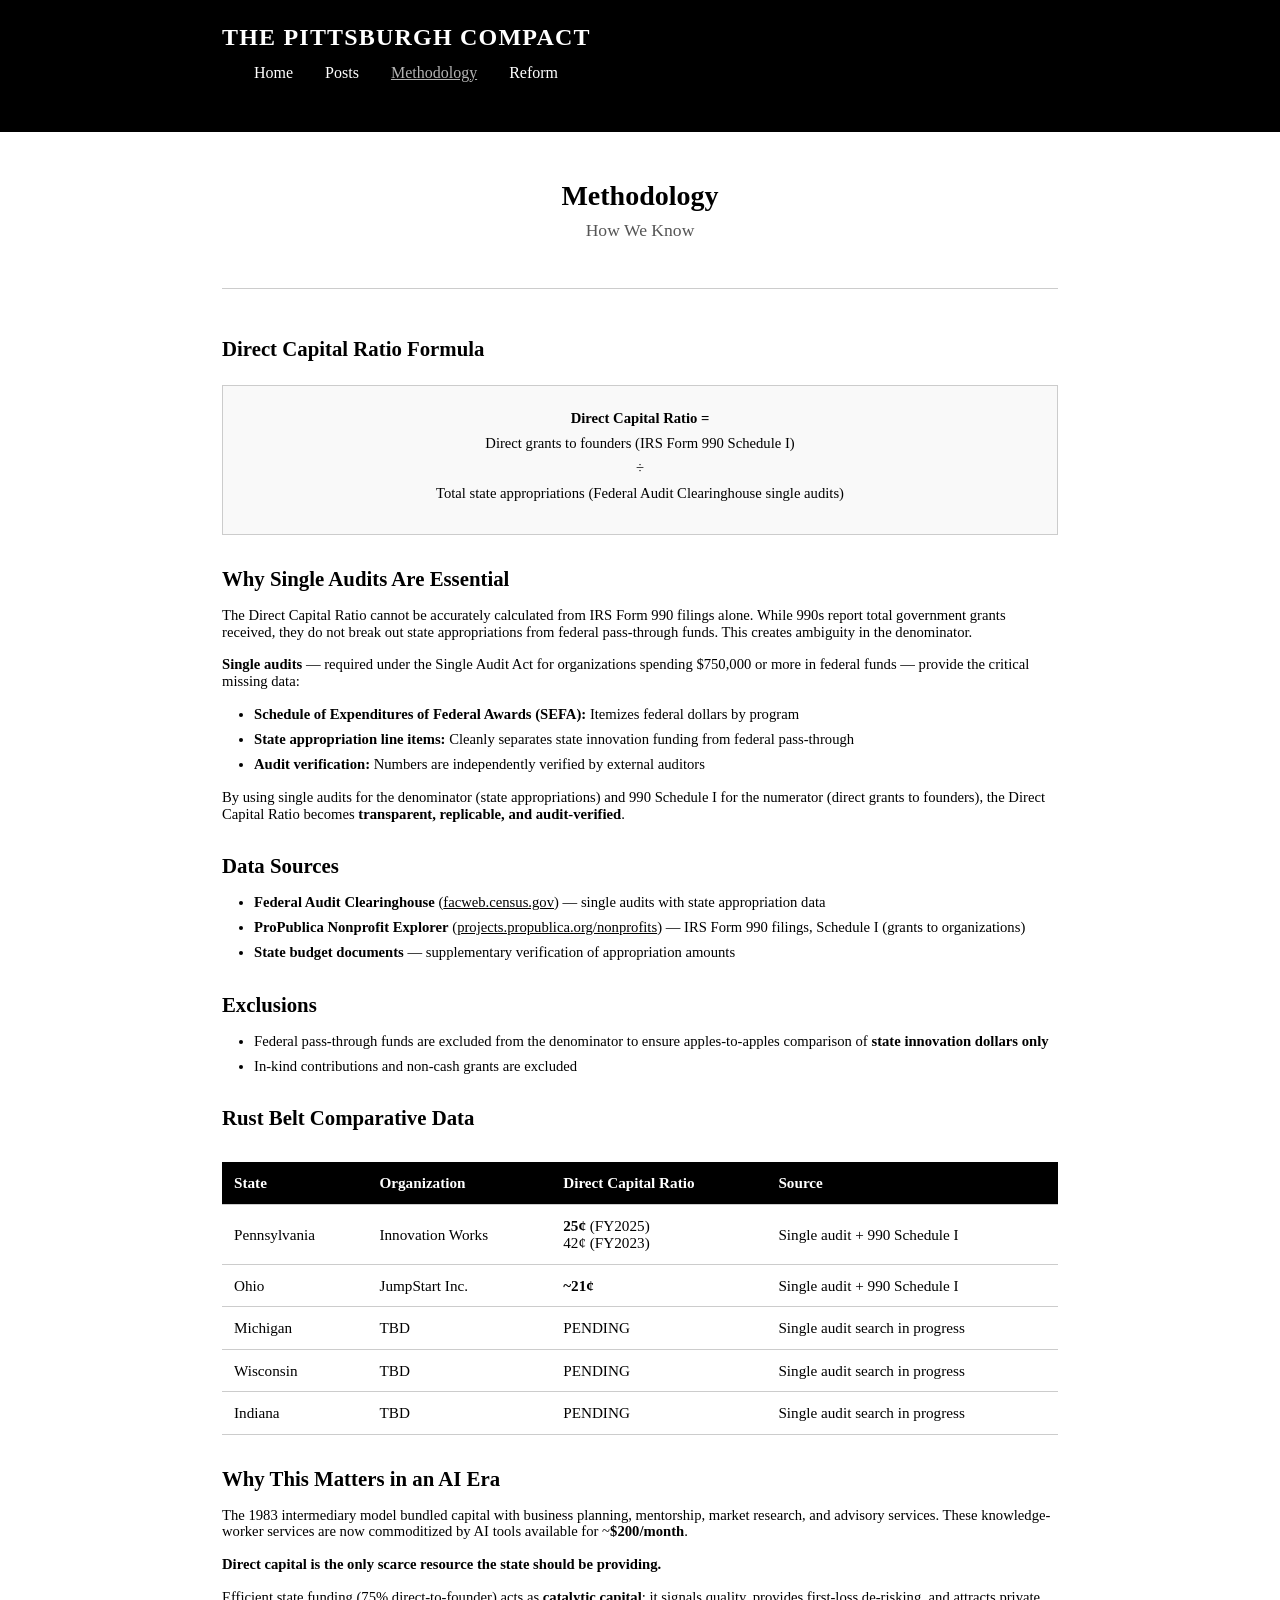
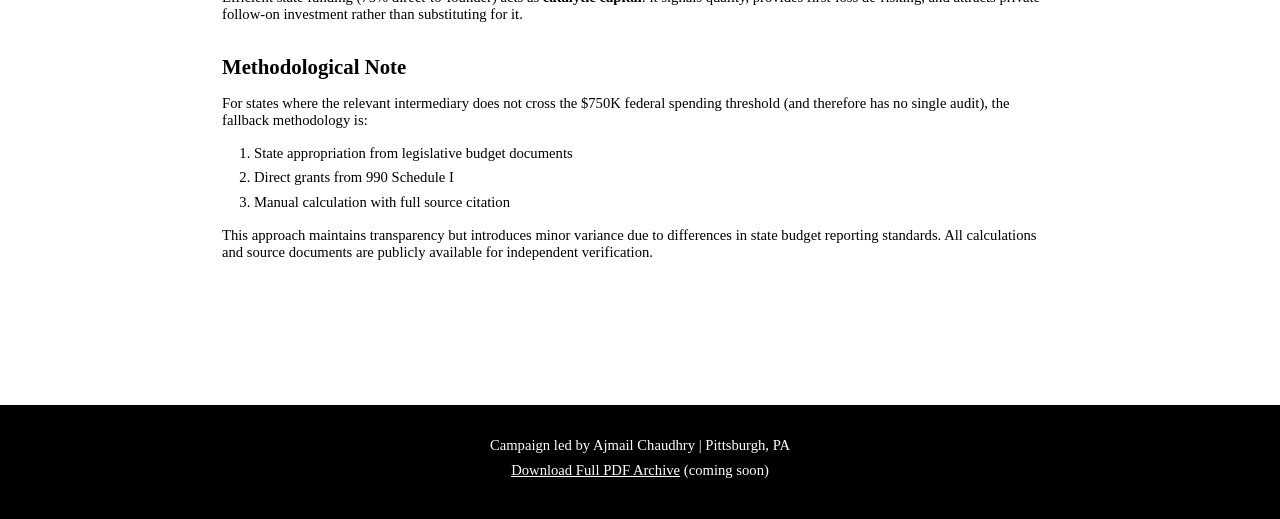
==== methodology.html @ 4e863514 "Add files via upload" ====
<!DOCTYPE html>
<html lang="en">
<head>
    <meta charset="UTF-8">
    <meta name="viewport" content="width=device-width, initial-scale=1.0">
    <title>Methodology | The Pittsburgh Compact</title>
    <link rel="stylesheet" href="style.css">
</head>
<body>
    <nav>
        <div class="nav-container">
            <h1 class="site-title">THE PITTSBURGH COMPACT</h1>
            <ul class="nav-links">
                <li><a href="index.html">Home</a></li>
                <li><a href="posts.html">Posts</a></li>
                <li><a href="methodology.html" class="active">Methodology</a></li>
                <li><a href="reform.html">Reform</a></li>
            </ul>
        </div>
    </nav>

    <main>
        <section class="page-header">
            <h2>Methodology</h2>
            <p>How We Know</p>
        </section>

        <section class="content">
            <h3>Direct Capital Ratio Formula</h3>
            <div class="formula">
                <p><strong>Direct Capital Ratio =</strong></p>
                <p>Direct grants to founders (IRS Form 990 Schedule I)</p>
                <p>÷</p>
                <p>Total state appropriations (Federal Audit Clearinghouse single audits)</p>
            </div>

            <h3>Why Single Audits Are Essential</h3>
            <p>The Direct Capital Ratio cannot be accurately calculated from IRS Form 990 filings alone. While 990s report total government grants received, they do not break out state appropriations from federal pass-through funds. This creates ambiguity in the denominator.</p>

            <p><strong>Single audits</strong> — required under the Single Audit Act for organizations spending $750,000 or more in federal funds — provide the critical missing data:</p>

            <ul>
                <li><strong>Schedule of Expenditures of Federal Awards (SEFA):</strong> Itemizes federal dollars by program</li>
                <li><strong>State appropriation line items:</strong> Cleanly separates state innovation funding from federal pass-through</li>
                <li><strong>Audit verification:</strong> Numbers are independently verified by external auditors</li>
            </ul>

            <p>By using single audits for the denominator (state appropriations) and 990 Schedule I for the numerator (direct grants to founders), the Direct Capital Ratio becomes <strong>transparent, replicable, and audit-verified</strong>.</p>

            <h3>Data Sources</h3>
            <ul>
                <li><strong>Federal Audit Clearinghouse</strong> (<a href="https://facweb.census.gov/" target="_blank">facweb.census.gov</a>) — single audits with state appropriation data</li>
                <li><strong>ProPublica Nonprofit Explorer</strong> (<a href="https://projects.propublica.org/nonprofits/" target="_blank">projects.propublica.org/nonprofits</a>) — IRS Form 990 filings, Schedule I (grants to organizations)</li>
                <li><strong>State budget documents</strong> — supplementary verification of appropriation amounts</li>
            </ul>

            <h3>Exclusions</h3>
            <ul>
                <li>Federal pass-through funds are excluded from the denominator to ensure apples-to-apples comparison of <strong>state innovation dollars only</strong></li>
                <li>In-kind contributions and non-cash grants are excluded</li>
            </ul>

            <h3>Rust Belt Comparative Data</h3>
            <div class="data-table">
                <table>
                    <thead>
                        <tr>
                            <th>State</th>
                            <th>Organization</th>
                            <th>Direct Capital Ratio</th>
                            <th>Source</th>
                        </tr>
                    </thead>
                    <tbody>
                        <tr>
                            <td>Pennsylvania</td>
                            <td>Innovation Works</td>
                            <td><strong>25¢</strong> (FY2025)<br>42¢ (FY2023)</td>
                            <td>Single audit + 990 Schedule I</td>
                        </tr>
                        <tr>
                            <td>Ohio</td>
                            <td>JumpStart Inc.</td>
                            <td><strong>~21¢</strong></td>
                            <td>Single audit + 990 Schedule I</td>
                        </tr>
                        <tr>
                            <td>Michigan</td>
                            <td>TBD</td>
                            <td>PENDING</td>
                            <td>Single audit search in progress</td>
                        </tr>
                        <tr>
                            <td>Wisconsin</td>
                            <td>TBD</td>
                            <td>PENDING</td>
                            <td>Single audit search in progress</td>
                        </tr>
                        <tr>
                            <td>Indiana</td>
                            <td>TBD</td>
                            <td>PENDING</td>
                            <td>Single audit search in progress</td>
                        </tr>
                    </tbody>
                </table>
            </div>

            <h3>Why This Matters in an AI Era</h3>
            <p>The 1983 intermediary model bundled capital with business planning, mentorship, market research, and advisory services. These knowledge-worker services are now commoditized by AI tools available for ~<strong>$200/month</strong>.</p>

            <p><strong>Direct capital is the only scarce resource the state should be providing.</strong></p>

            <p>Efficient state funding (75% direct-to-founder) acts as <strong>catalytic capital</strong>: it signals quality, provides first-loss de-risking, and attracts private follow-on investment rather than substituting for it.</p>

            <h3>Methodological Note</h3>
            <p>For states where the relevant intermediary does not cross the $750K federal spending threshold (and therefore has no single audit), the fallback methodology is:</p>
            <ol>
                <li>State appropriation from legislative budget documents</li>
                <li>Direct grants from 990 Schedule I</li>
                <li>Manual calculation with full source citation</li>
            </ol>

            <p>This approach maintains transparency but introduces minor variance due to differences in state budget reporting standards. All calculations and source documents are publicly available for independent verification.</p>
        </section>
    </main>

    <footer>
        <p>Campaign led by Ajmail Chaudhry | Pittsburgh, PA</p>
        <p><a href="#">Download Full PDF Archive</a> (coming soon)</p>
    </footer>
</body>
</html>
---- style.css ----
/* ===== RESET & BASE STYLES ===== */
* {
    margin: 0;
    padding: 0;
    box-sizing: border-box;
}

body {
    font-family: Garamond, 'Times New Roman', serif;
    font-size: 11pt;
    line-height: 1.15;
    color: #000;
    background: #fff;
    max-width: 100%;
    overflow-x: hidden;
}

/* ===== NAVIGATION ===== */
nav {
    background: #000;
    color: #fff;
    padding: 1.5rem 0;
    border-bottom: 2px solid #000;
}

.nav-container {
    max-width: 900px;
    margin: 0 auto;
    padding: 0 2rem;
}

.site-title {
    font-size: 1.5rem;
    font-weight: bold;
    letter-spacing: 0.05em;
    margin-bottom: 0.75rem;
}

.nav-links {
    list-style: none;
    display: flex;
    gap: 2rem;
}

.nav-links a {
    color: #fff;
    text-decoration: none;
    font-size: 1rem;
    transition: opacity 0.2s;
}

.nav-links a:hover,
.nav-links a.active {
    opacity: 0.7;
    text-decoration: underline;
}

/* ===== MAIN CONTENT ===== */
main {
    max-width: 900px;
    margin: 0 auto;
    padding: 3rem 2rem;
}

/* ===== HERO SECTION ===== */
.hero {
    text-align: center;
    margin-bottom: 3rem;
    padding-bottom: 2rem;
    border-bottom: 1px solid #ccc;
}

.hero h2 {
    font-size: 1.75rem;
    font-weight: bold;
    margin-bottom: 0.5rem;
}

.subtitle {
    font-size: 1.1rem;
    color: #555;
}

/* ===== PAGE HEADERS ===== */
.page-header {
    text-align: center;
    margin-bottom: 3rem;
    padding-bottom: 2rem;
    border-bottom: 1px solid #ccc;
}

.page-header h2 {
    font-size: 1.75rem;
    font-weight: bold;
    margin-bottom: 0.5rem;
}

.page-header p {
    font-size: 1.1rem;
    color: #555;
}

/* ===== CONTENT SECTIONS ===== */
.executive-summary,
.content {
    margin-bottom: 2rem;
}

h3 {
    font-size: 1.3rem;
    font-weight: bold;
    margin-top: 2rem;
    margin-bottom: 1rem;
}

p {
    margin-bottom: 1rem;
}

strong {
    font-weight: bold;
}

ul, ol {
    margin-left: 2rem;
    margin-bottom: 1rem;
}

li {
    margin-bottom: 0.5rem;
}

a {
    color: #000;
    text-decoration: underline;
}

a:hover {
    opacity: 0.7;
}

.archive-note {
    font-style: italic;
    margin-top: 2rem;
    padding: 1rem;
    background: #f5f5f5;
    border-left: 3px solid #000;
}

/* ===== FORMULA BOX ===== */
.formula {
    background: #f9f9f9;
    border: 1px solid #ccc;
    padding: 1.5rem;
    margin: 1.5rem 0;
    text-align: center;
}

.formula p {
    margin-bottom: 0.5rem;
}

/* ===== DATA TABLE ===== */
.data-table {
    margin: 2rem 0;
    overflow-x: auto;
}

table {
    width: 100%;
    border-collapse: collapse;
    font-size: 0.95rem;
}

thead {
    background: #000;
    color: #fff;
}

th, td {
    padding: 0.75rem;
    text-align: left;
    border-bottom: 1px solid #ccc;
}

th {
    font-weight: bold;
}

tbody tr:hover {
    background: #f9f9f9;
}

/* ===== COMPACT BOX ===== */
.compact-box {
    background: #000;
    color: #fff;
    padding: 2rem;
    margin: 2rem 0;
    text-align: center;
}

.compact-statement {
    font-size: 1.3rem;
    line-height: 1.4;
    margin: 0;
}

/* ===== AMENDMENT BOX ===== */
.amendment-box {
    background: #f5f5f5;
    border: 2px solid #ccc;
    padding: 1.5rem;
    margin: 1.5rem 0;
    font-style: italic;
}

/* ===== POSTS SECTION ===== */
.posts {
    margin-top: 3rem;
}

.post {
    margin-bottom: 3rem;
}

.post-header {
    margin-bottom: 1rem;
}

.post-date {
    font-size: 1.2rem;
    font-weight: bold;
    margin-bottom: 0.25rem;
}

.post-context {
    font-style: italic;
    color: #666;
    font-size: 0.95rem;
}

.linkedin-embed {
    margin: 1.5rem 0;
    display: flex;
    justify-content: center;
}

.linkedin-embed iframe {
    max-width: 100%;
}

.embed-placeholder {
    background: #f5f5f5;
    border: 2px dashed #ccc;
    padding: 2rem;
    text-align: center;
    max-width: 504px;
    margin: 0 auto;
}

.embed-placeholder p {
    margin-bottom: 0.75rem;
}

.embed-placeholder ol {
    text-align: left;
    margin-left: 2rem;
}

.post-divider {
    border: none;
    border-top: 1px solid #ccc;
    margin: 3rem 0;
}

/* ===== CALL TO ACTION ===== */
.cta {
    text-align: center;
    margin: 3rem 0;
    padding: 2rem 0;
    border-top: 1px solid #ccc;
}

.btn {
    display: inline-block;
    background: #000;
    color: #fff;
    padding: 0.75rem 2rem;
    margin: 0.5rem;
    text-decoration: none;
    font-weight: bold;
    transition: opacity 0.2s;
}

.btn:hover {
    opacity: 0.8;
}

.btn-secondary {
    background: #fff;
    color: #000;
    border: 2px solid #000;
}

/* ===== FOOTER ===== */
footer {
    background: #000;
    color: #fff;
    text-align: center;
    padding: 2rem;
    margin-top: 4rem;
}

footer p {
    margin-bottom: 0.5rem;
}

footer a {
    color: #fff;
    text-decoration: underline;
}

footer a:hover {
    opacity: 0.7;
}

/* ===== RESPONSIVE DESIGN ===== */
@media (max-width: 768px) {
    .nav-container {
        padding: 0 1rem;
    }
    
    .nav-links {
        flex-wrap: wrap;
        gap: 1rem;
    }
    
    main {
        padding: 2rem 1rem;
    }
    
    .hero h2,
    .page-header h2 {
        font-size: 1.5rem;
    }
    
    table {
        font-size: 0.85rem;
    }
    
    th, td {
        padding: 0.5rem;
    }
    
    .compact-statement {
        font-size: 1.1rem;
    }
}

/* ===== PRINT STYLES ===== */
@media print {
    nav {
        display: none;
    }
    
    .cta {
        display: none;
    }
    
    footer {
        background: #fff;
        color: #000;
        border-top: 2px solid #000;
    }
    
    a {
        text-decoration: none;
        color: #000;
    }
    
    .linkedin-embed {
        page-break-inside: avoid;
    }
}
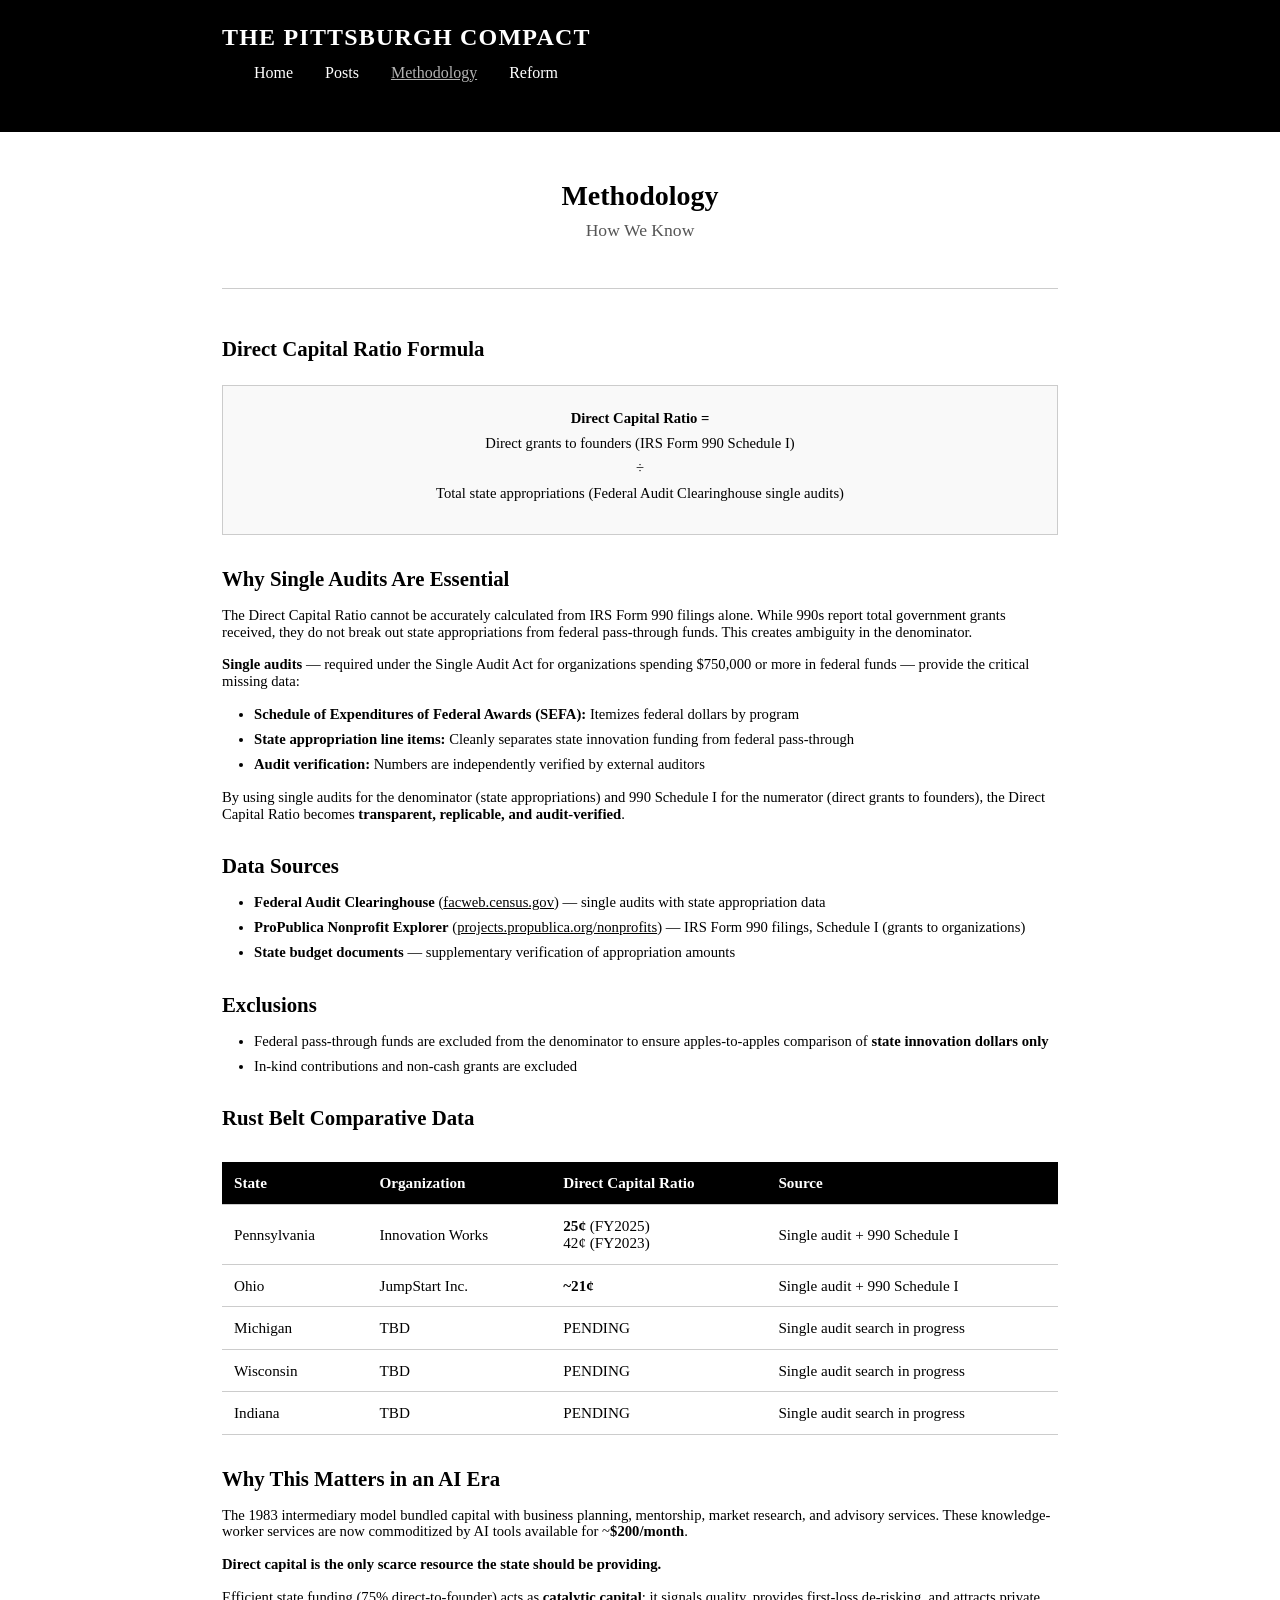
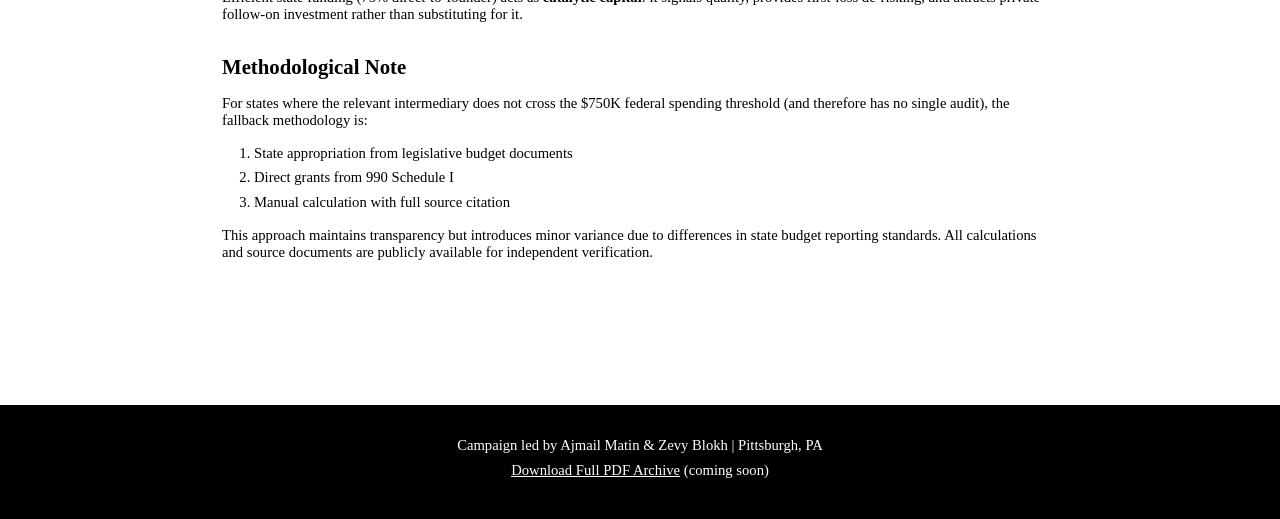
==== commit e54b9f65: "Update methodology.html" ====
--- a/methodology.html
+++ b/methodology.html
@@ -126,8 +126,8 @@
     </main>
 
     <footer>
-        <p>Campaign led by Ajmail Chaudhry | Pittsburgh, PA</p>
+        <p>Campaign led by Ajmail Matin & Zevy Blokh | Pittsburgh, PA</p>
         <p><a href="#">Download Full PDF Archive</a> (coming soon)</p>
     </footer>
 </body>
-</html>+</html>
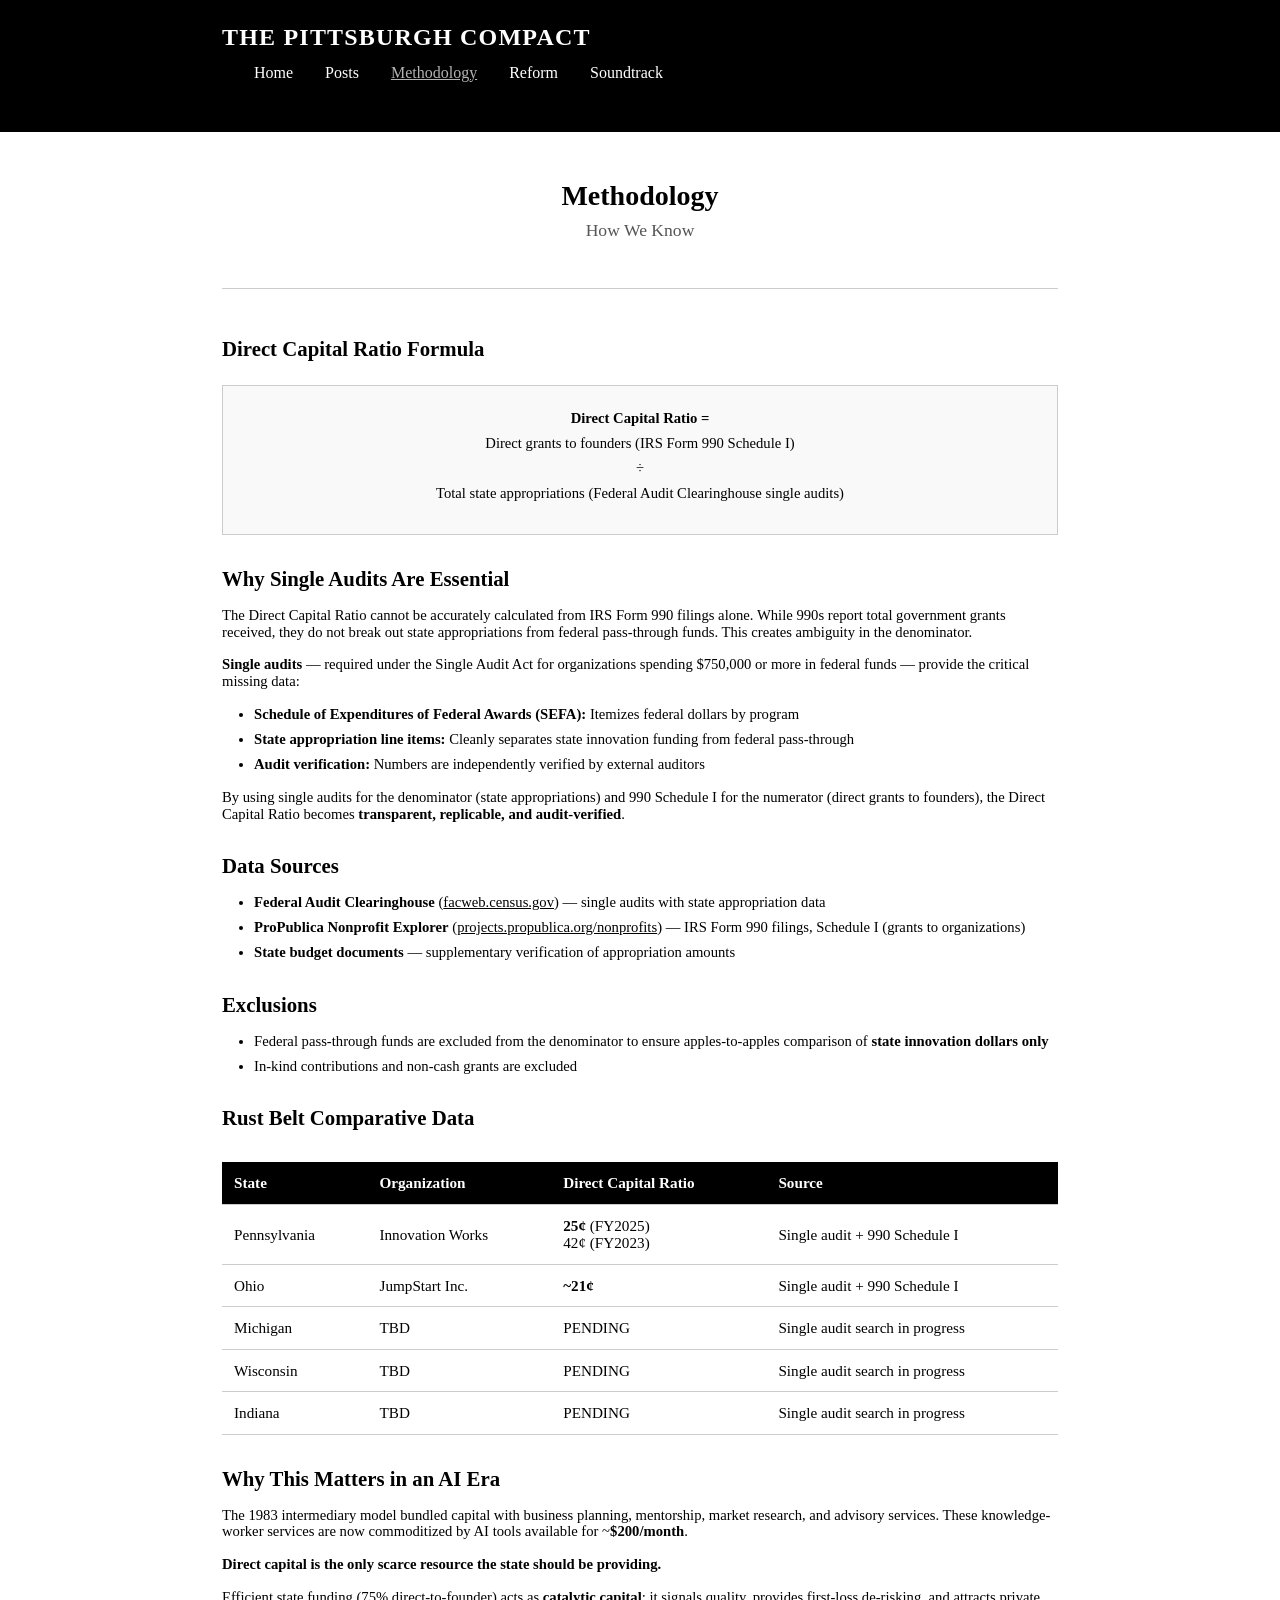
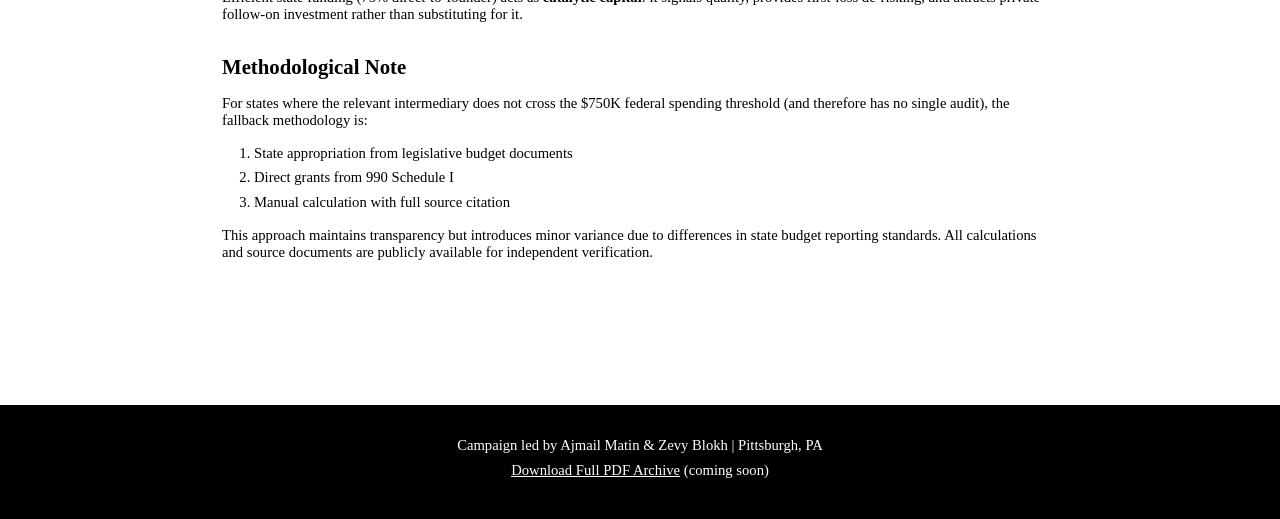
==== commit 38031056: "Update methodology.html" ====
--- a/methodology.html
+++ b/methodology.html
@@ -15,6 +15,7 @@
                 <li><a href="posts.html">Posts</a></li>
                 <li><a href="methodology.html" class="active">Methodology</a></li>
                 <li><a href="reform.html">Reform</a></li>
+                <li><a href="soundtrack.html">Soundtrack</a></li>
             </ul>
         </div>
     </nav>
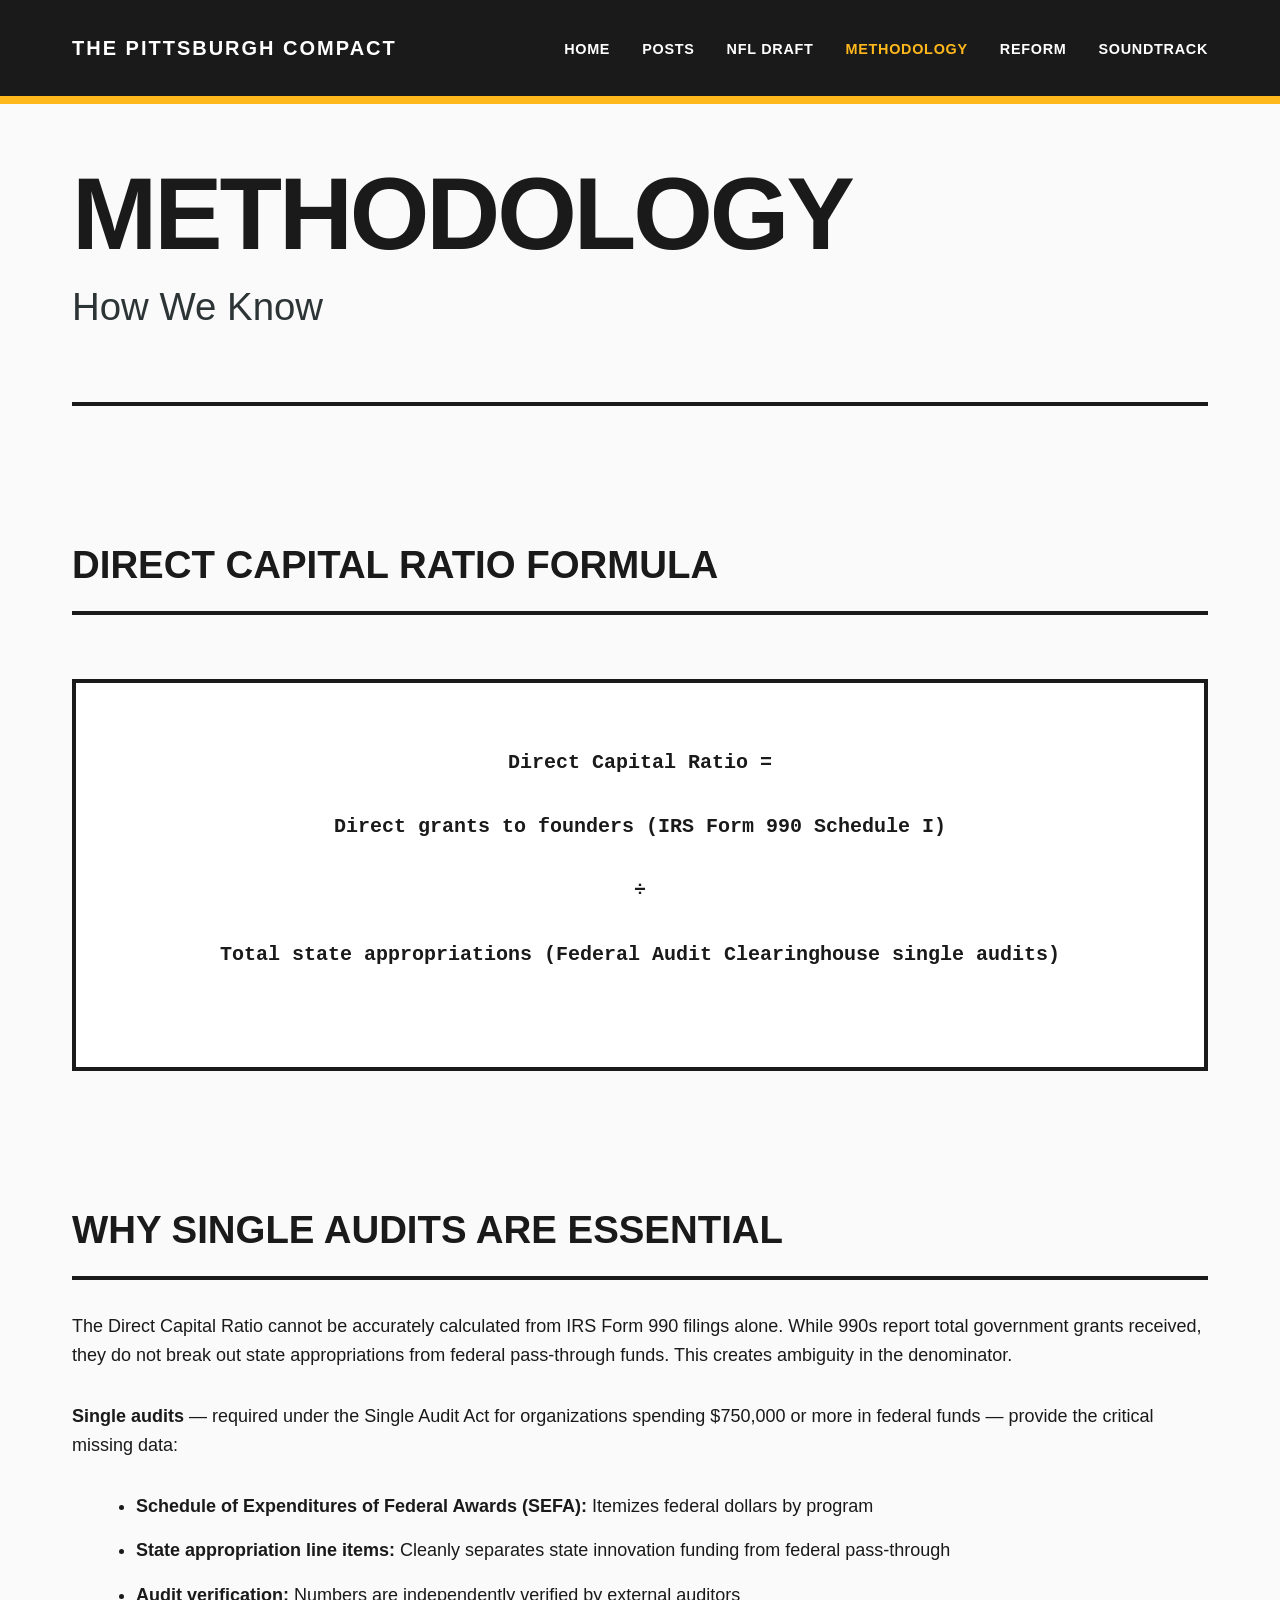
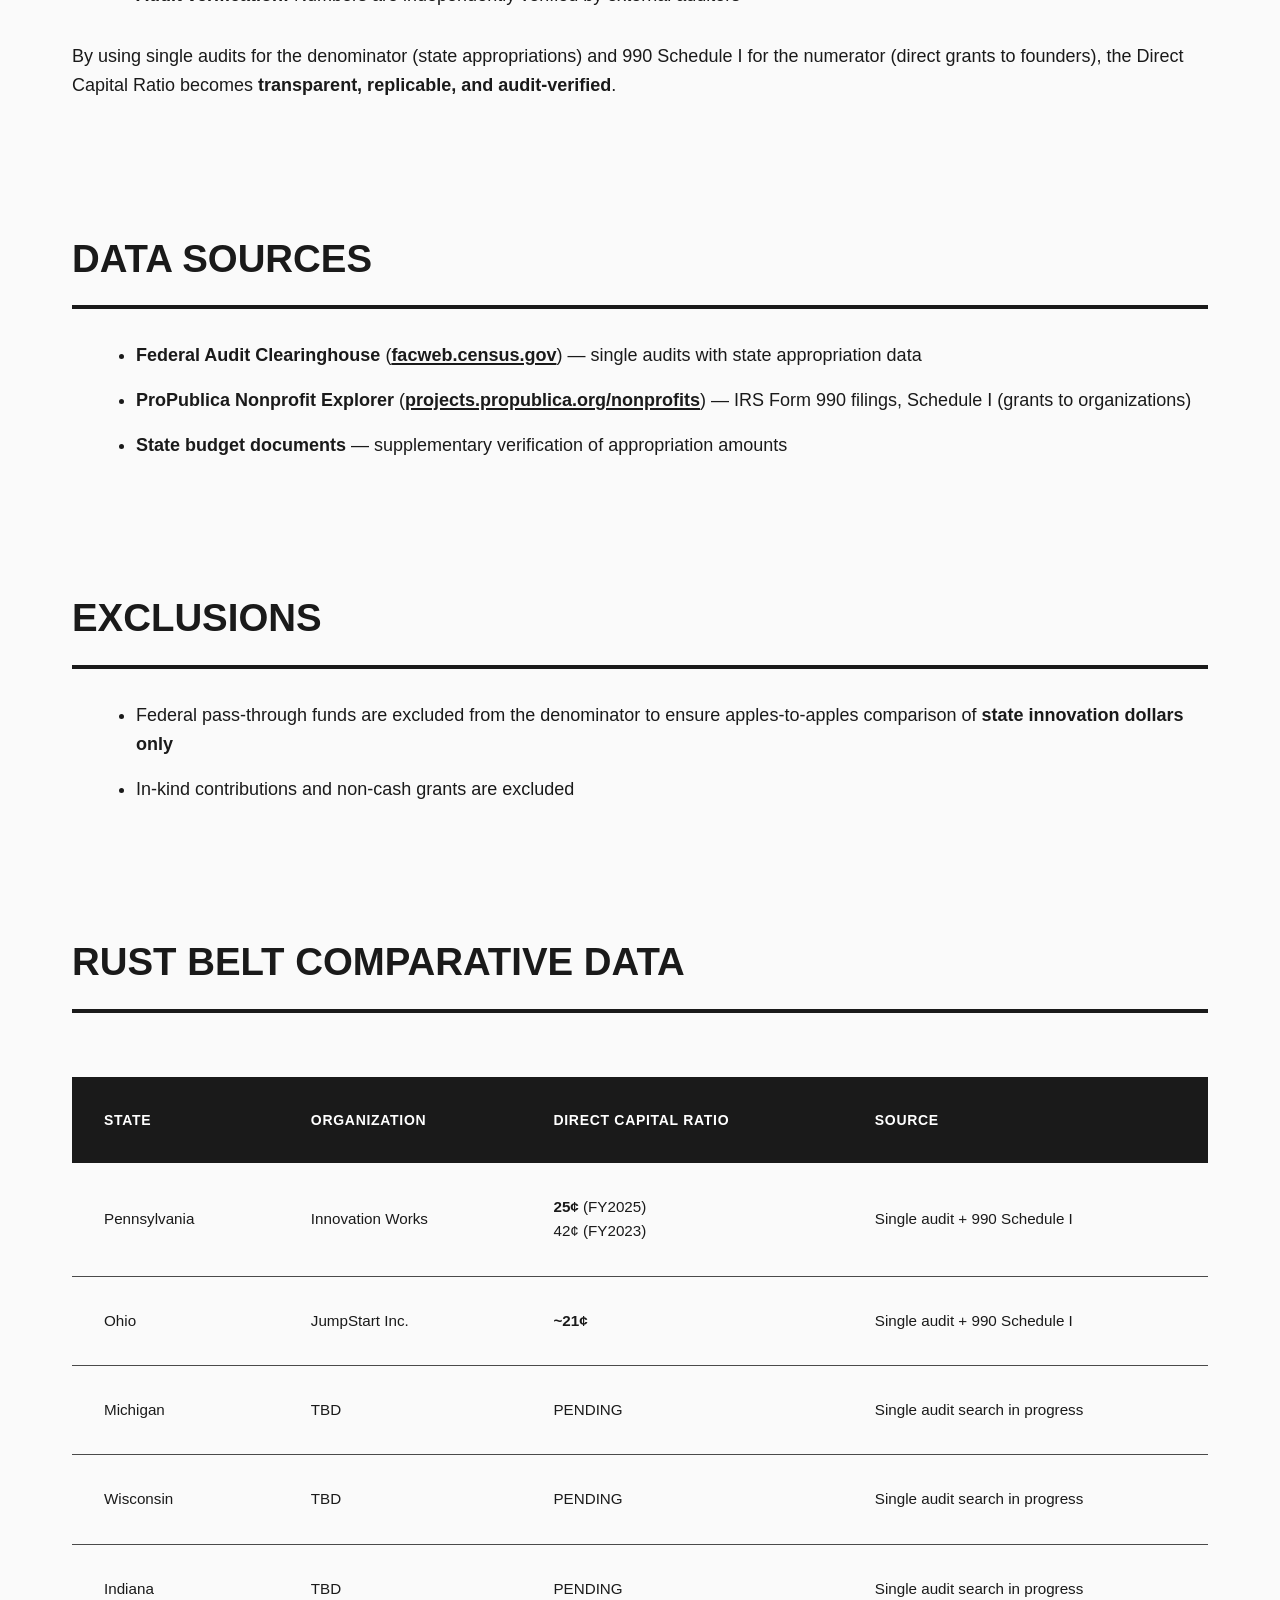
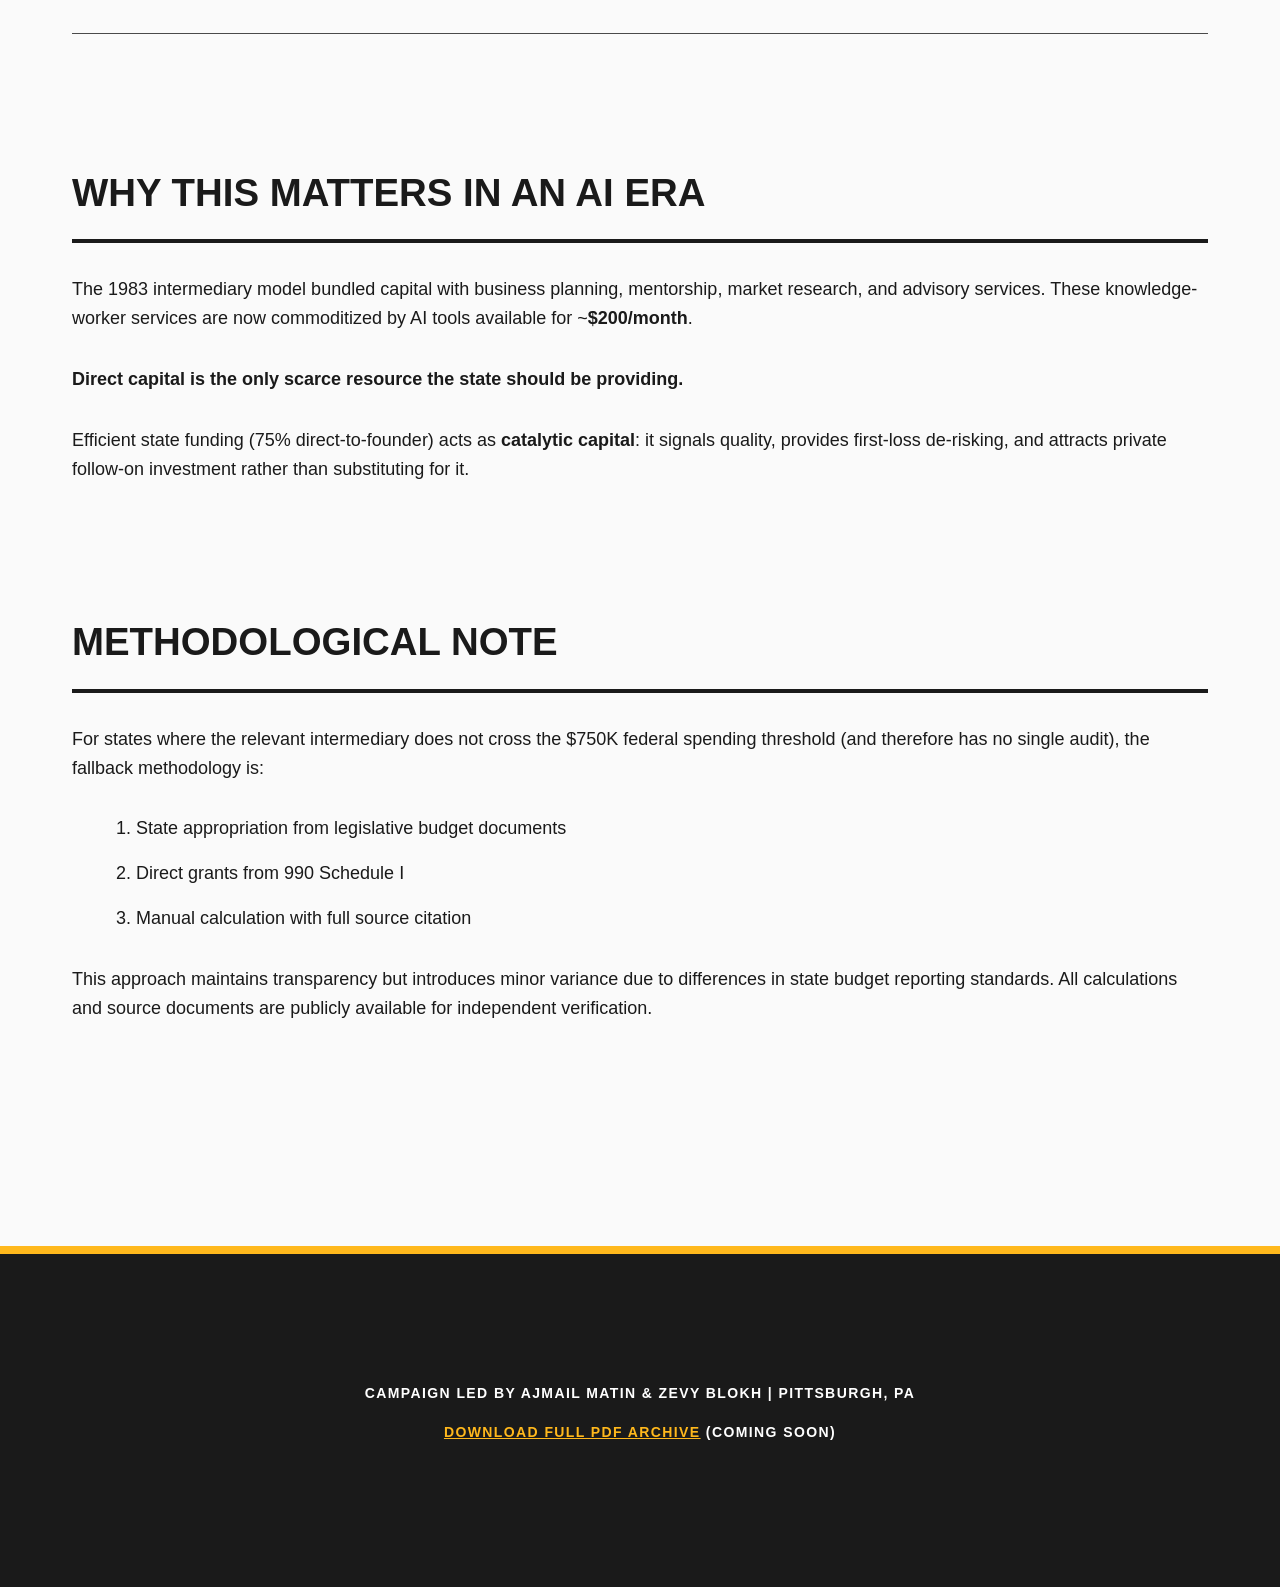
==== commit d710d07d: "Add files via upload Updated with NFL scorecard" ====
--- a/methodology.html
+++ b/methodology.html
@@ -7,18 +7,7 @@
     <link rel="stylesheet" href="style.css">
 </head>
 <body>
-    <nav>
-        <div class="nav-container">
-            <h1 class="site-title">THE PITTSBURGH COMPACT</h1>
-            <ul class="nav-links">
-                <li><a href="index.html">Home</a></li>
-                <li><a href="posts.html">Posts</a></li>
-                <li><a href="methodology.html" class="active">Methodology</a></li>
-                <li><a href="reform.html">Reform</a></li>
-                <li><a href="soundtrack.html">Soundtrack</a></li>
-            </ul>
-        </div>
-    </nav>
+    <script src="nav.js"></script>
 
     <main>
         <section class="page-header">
--- a/style.css
+++ b/style.css
@@ -1,168 +1,253 @@
-/* ===== RESET & BASE STYLES ===== */
+/* ===== PITTSBURGH COMPACT — FORENSIC INFRASTRUCTURE DESIGN ===== */
+/* Design philosophy: ProPublica investigative journalism meets Penn Station wayfinding */
+/* Color system: concrete, steel, safety orange — infrastructure, not SaaS */
+
+/* ===== CSS VARIABLES ===== */
+:root {
+    /* Infrastructure palette */
+    --concrete: #1a1a1a;
+    --steel: #2d3436;
+    --safety-orange: #ffb81c;
+    --concrete-light: #4a4a4a;
+    --document-white: #fafafa;
+    --redaction-bar: #000000;
+    --highlight-yellow: #fff34d;
+    
+    /* Typography scale - brutalist sizing */
+    --type-hero: clamp(3rem, 8vw, 7rem);
+    --type-data: clamp(2rem, 5vw, 4rem);
+    --type-h2: clamp(1.5rem, 3vw, 2.5rem);
+    --type-body: 1.125rem;
+    --type-small: 0.875rem;
+    
+    /* Spacing system */
+    --space-xs: 0.5rem;
+    --space-sm: 1rem;
+    --space-md: 2rem;
+    --space-lg: 4rem;
+    --space-xl: 8rem;
+    
+    /* Layout */
+    --max-width: 1200px;
+    --grid-gap: 2rem;
+}
+
+/* ===== RESET ===== */
 * {
     margin: 0;
     padding: 0;
     box-sizing: border-box;
 }
 
+/* ===== BASE STYLES ===== */
 body {
-    font-family: Garamond, 'Times New Roman', serif;
-    font-size: 11pt;
-    line-height: 1.15;
-    color: #000;
-    background: #fff;
-    max-width: 100%;
-    overflow-x: hidden;
-}
-
-/* ===== NAVIGATION ===== */
+    font-family: 'Helvetica Neue', Arial, sans-serif;
+    font-size: var(--type-body);
+    line-height: 1.6;
+    color: var(--concrete);
+    background: var(--document-white);
+    -webkit-font-smoothing: antialiased;
+}
+
+/* ===== NAVIGATION — PERMANENT INFRASTRUCTURE ===== */
 nav {
-    background: #000;
-    color: #fff;
-    padding: 1.5rem 0;
-    border-bottom: 2px solid #000;
+    background: var(--concrete);
+    color: white;
+    padding: var(--space-md) 0;
+    border-bottom: 8px solid var(--safety-orange);
+    position: sticky;
+    top: 0;
+    z-index: 100;
 }
 
 .nav-container {
-    max-width: 900px;
+    max-width: var(--max-width);
     margin: 0 auto;
-    padding: 0 2rem;
+    padding: 0 var(--space-md);
+    display: flex;
+    justify-content: space-between;
+    align-items: center;
 }
 
 .site-title {
-    font-size: 1.5rem;
-    font-weight: bold;
-    letter-spacing: 0.05em;
-    margin-bottom: 0.75rem;
+    font-size: 1.25rem;
+    font-weight: 900;
+    letter-spacing: 0.1em;
+    text-transform: uppercase;
 }
 
 .nav-links {
     list-style: none;
     display: flex;
-    gap: 2rem;
+    gap: var(--space-md);
 }
 
 .nav-links a {
-    color: #fff;
+    color: white;
     text-decoration: none;
-    font-size: 1rem;
-    transition: opacity 0.2s;
+    font-size: 0.9rem;
+    font-weight: 700;
+    letter-spacing: 0.05em;
+    text-transform: uppercase;
+    transition: color 0.2s;
 }
 
 .nav-links a:hover,
 .nav-links a.active {
-    opacity: 0.7;
-    text-decoration: underline;
+    color: var(--safety-orange);
 }
 
 /* ===== MAIN CONTENT ===== */
 main {
-    max-width: 900px;
+    max-width: var(--max-width);
     margin: 0 auto;
-    padding: 3rem 2rem;
-}
-
-/* ===== HERO SECTION ===== */
+    padding: var(--space-lg) var(--space-md);
+}
+
+/* ===== HERO — MAKE THE GAP SPATIAL ===== */
 .hero {
+    margin-bottom: var(--space-xl);
+    padding: var(--space-xl) 0;
+    border-bottom: 4px solid var(--concrete);
     text-align: center;
-    margin-bottom: 3rem;
-    padding-bottom: 2rem;
-    border-bottom: 1px solid #ccc;
 }
 
 .hero h2 {
-    font-size: 1.75rem;
-    font-weight: bold;
-    margin-bottom: 0.5rem;
+    font-size: var(--type-hero);
+    font-weight: 900;
+    line-height: 0.9;
+    letter-spacing: -0.03em;
+    margin-bottom: var(--space-md);
+    text-transform: uppercase;
 }
 
 .subtitle {
-    font-size: 1.1rem;
-    color: #555;
-}
-
-/* ===== PAGE HEADERS ===== */
-.page-header {
+    font-size: var(--type-h2);
+    color: var(--steel);
+    font-weight: 300;
+    letter-spacing: -0.01em;
+}
+
+/* ===== FORENSIC DATA CALLOUT ===== */
+.data-callout {
+    background: var(--concrete);
+    color: white;
+    padding: var(--space-lg);
+    margin: var(--space-xl) 0;
+    border-left: 8px solid var(--safety-orange);
+}
+
+.data-callout-number {
+    font-size: var(--type-hero);
+    font-weight: 900;
+    line-height: 1;
+    letter-spacing: -0.05em;
+    margin-bottom: var(--space-sm);
+    color: var(--safety-orange);
+}
+
+.data-callout-label {
+    font-size: var(--type-body);
+    font-weight: 700;
+    text-transform: uppercase;
+    letter-spacing: 0.1em;
+    opacity: 0.8;
+}
+
+/* ===== EXECUTIVE SUMMARY — DOCUMENT AESTHETIC ===== */
+.executive-summary {
+    margin-bottom: var(--space-xl);
+    padding: var(--space-lg);
+    background: white;
+    border: 2px solid var(--concrete);
+}
+
+.executive-summary h3 {
+    font-size: var(--type-h2);
+    font-weight: 900;
+    text-transform: uppercase;
+    letter-spacing: 0.05em;
+    margin-bottom: var(--space-md);
+    padding-bottom: var(--space-sm);
+    border-bottom: 4px solid var(--concrete);
+}
+
+.executive-summary p {
+    margin-bottom: var(--space-md);
+}
+
+.executive-summary strong {
+    font-weight: 900;
+    color: var(--concrete);
+    background: var(--highlight-yellow);
+    padding: 0 4px;
+}
+
+/* ===== REDACTION BAR STYLE (for emphasis) ===== */
+.redacted {
+    background: var(--redaction-bar);
+    color: white;
+    padding: var(--space-xs) var(--space-sm);
+    font-weight: 900;
+    display: inline-block;
+}
+
+/* ===== ARCHIVE NOTE — OFFICIAL DOCUMENT STAMP ===== */
+.archive-note {
+    margin-top: var(--space-lg);
+    padding: var(--space-md);
+    background: var(--document-white);
+    border: 2px solid var(--concrete);
+    border-left: 8px solid var(--safety-orange);
+    font-size: var(--type-small);
+    font-style: normal;
+    font-weight: 700;
+    text-transform: uppercase;
+    letter-spacing: 0.1em;
+}
+
+/* ===== COMPACT BOX — THE MANDATE ===== */
+.compact-box {
+    background: var(--concrete);
+    color: white;
+    padding: var(--space-xl);
+    margin: var(--space-xl) 0;
     text-align: center;
-    margin-bottom: 3rem;
-    padding-bottom: 2rem;
-    border-bottom: 1px solid #ccc;
-}
-
-.page-header h2 {
-    font-size: 1.75rem;
-    font-weight: bold;
-    margin-bottom: 0.5rem;
-}
-
-.page-header p {
-    font-size: 1.1rem;
-    color: #555;
-}
-
-/* ===== CONTENT SECTIONS ===== */
-.executive-summary,
-.content {
-    margin-bottom: 2rem;
-}
-
-h3 {
-    font-size: 1.3rem;
-    font-weight: bold;
-    margin-top: 2rem;
-    margin-bottom: 1rem;
-}
-
-p {
-    margin-bottom: 1rem;
-}
-
-strong {
-    font-weight: bold;
-}
-
-ul, ol {
-    margin-left: 2rem;
-    margin-bottom: 1rem;
-}
-
-li {
-    margin-bottom: 0.5rem;
-}
-
-a {
-    color: #000;
-    text-decoration: underline;
-}
-
-a:hover {
-    opacity: 0.7;
-}
-
-.archive-note {
-    font-style: italic;
-    margin-top: 2rem;
-    padding: 1rem;
-    background: #f5f5f5;
-    border-left: 3px solid #000;
-}
-
-/* ===== FORMULA BOX ===== */
+    border: 8px solid var(--safety-orange);
+}
+
+.compact-statement {
+    font-size: var(--type-data);
+    font-weight: 900;
+    line-height: 1.2;
+    letter-spacing: -0.02em;
+    text-transform: uppercase;
+}
+
+.compact-statement strong {
+    color: var(--safety-orange);
+    font-size: 1.2em;
+}
+
+/* ===== FORMULA BOX — FORENSIC MATH ===== */
 .formula {
-    background: #f9f9f9;
-    border: 1px solid #ccc;
-    padding: 1.5rem;
-    margin: 1.5rem 0;
+    background: white;
+    border: 4px solid var(--concrete);
+    padding: var(--space-lg);
+    margin: var(--space-lg) 0;
+    font-family: 'Courier New', monospace;
     text-align: center;
 }
 
 .formula p {
-    margin-bottom: 0.5rem;
-}
-
-/* ===== DATA TABLE ===== */
+    font-size: 1.25rem;
+    font-weight: 700;
+    margin-bottom: var(--space-sm);
+}
+
+/* ===== DATA TABLE — LEDGER STYLE ===== */
 .data-table {
-    margin: 2rem 0;
+    margin: var(--space-lg) 0;
     overflow-x: auto;
 }
 
@@ -170,216 +255,289 @@
     width: 100%;
     border-collapse: collapse;
     font-size: 0.95rem;
+    font-variant-numeric: tabular-nums;
 }
 
 thead {
-    background: #000;
-    color: #fff;
-}
-
-th, td {
-    padding: 0.75rem;
+    background: var(--concrete);
+    color: white;
+}
+
+th {
+    padding: var(--space-md);
     text-align: left;
-    border-bottom: 1px solid #ccc;
-}
-
-th {
-    font-weight: bold;
+    font-weight: 900;
+    text-transform: uppercase;
+    letter-spacing: 0.05em;
+    font-size: var(--type-small);
+}
+
+td {
+    padding: var(--space-md);
+    border-bottom: 1px solid var(--concrete-light);
+}
+
+tbody tr:nth-child(odd) {
+    background: var(--document-white);
 }
 
 tbody tr:hover {
-    background: #f9f9f9;
-}
-
-/* ===== COMPACT BOX ===== */
-.compact-box {
-    background: #000;
-    color: #fff;
-    padding: 2rem;
-    margin: 2rem 0;
+    background: var(--highlight-yellow);
+}
+
+/* Highlight critical data rows */
+tbody tr.critical td {
+    font-weight: 900;
+    color: var(--safety-orange);
+}
+
+/* ===== AMENDMENT BOX — LEGISLATIVE LANGUAGE ===== */
+.amendment-box {
+    background: var(--document-white);
+    border: 2px solid var(--concrete);
+    border-left: 8px solid var(--steel);
+    padding: var(--space-lg);
+    margin: var(--space-lg) 0;
+    font-family: 'Courier New', monospace;
+    font-size: 0.95rem;
+}
+
+/* ===== POSTS SECTION — CHRONOLOGICAL RECORD ===== */
+.posts {
+    margin-top: var(--space-xl);
+}
+
+.post {
+    margin-bottom: var(--space-xl);
+    padding-bottom: var(--space-lg);
+    border-bottom: 2px solid var(--concrete-light);
+}
+
+.post-header {
+    margin-bottom: var(--space-md);
+}
+
+.post-date {
+    font-size: 1.5rem;
+    font-weight: 900;
+    margin-bottom: var(--space-xs);
+    color: var(--safety-orange);
+}
+
+.post-context {
+    font-size: var(--type-small);
+    color: var(--steel);
+    font-weight: 700;
+    text-transform: uppercase;
+    letter-spacing: 0.05em;
+}
+
+.linkedin-embed {
+    margin: var(--space-md) 0;
+}
+
+.embed-placeholder {
+    background: var(--document-white);
+    border: 2px dashed var(--concrete-light);
+    padding: var(--space-lg);
     text-align: center;
-}
-
-.compact-statement {
-    font-size: 1.3rem;
-    line-height: 1.4;
-    margin: 0;
-}
-
-/* ===== AMENDMENT BOX ===== */
-.amendment-box {
-    background: #f5f5f5;
-    border: 2px solid #ccc;
-    padding: 1.5rem;
-    margin: 1.5rem 0;
-    font-style: italic;
-}
-
-/* ===== POSTS SECTION ===== */
-.posts {
-    margin-top: 3rem;
-}
-
-.post {
-    margin-bottom: 3rem;
-}
-
-.post-header {
-    margin-bottom: 1rem;
-}
-
-.post-date {
-    font-size: 1.2rem;
-    font-weight: bold;
-    margin-bottom: 0.25rem;
-}
-
-.post-context {
-    font-style: italic;
-    color: #666;
-    font-size: 0.95rem;
-}
-
-.linkedin-embed {
-    margin: 1.5rem 0;
-    display: flex;
-    justify-content: center;
-}
-
-.linkedin-embed iframe {
-    max-width: 100%;
-}
-
-.embed-placeholder {
-    background: #f5f5f5;
-    border: 2px dashed #ccc;
-    padding: 2rem;
-    text-align: center;
-    max-width: 504px;
-    margin: 0 auto;
-}
-
-.embed-placeholder p {
-    margin-bottom: 0.75rem;
-}
-
-.embed-placeholder ol {
-    text-align: left;
-    margin-left: 2rem;
 }
 
 .post-divider {
     border: none;
-    border-top: 1px solid #ccc;
-    margin: 3rem 0;
+    border-top: 4px solid var(--concrete);
+    margin: var(--space-xl) 0;
+}
+
+/* ===== PAGE HEADERS ===== */
+.page-header {
+    margin-bottom: var(--space-xl);
+    padding-bottom: var(--space-lg);
+    border-bottom: 4px solid var(--concrete);
+}
+
+.page-header h2 {
+    font-size: var(--type-hero);
+    font-weight: 900;
+    line-height: 0.9;
+    letter-spacing: -0.03em;
+    margin-bottom: var(--space-sm);
+    text-transform: uppercase;
+}
+
+.page-header p {
+    font-size: var(--type-h2);
+    color: var(--steel);
+    font-weight: 300;
+}
+
+/* ===== CONTENT SECTIONS ===== */
+.content h3 {
+    font-size: var(--type-h2);
+    font-weight: 900;
+    text-transform: uppercase;
+    margin-top: var(--space-xl);
+    margin-bottom: var(--space-md);
+    padding-bottom: var(--space-sm);
+    border-bottom: 4px solid var(--concrete);
+}
+
+.content h4 {
+    font-size: 1.5rem;
+    font-weight: 900;
+    margin-top: var(--space-lg);
+    margin-bottom: var(--space-md);
+}
+
+.content p {
+    margin-bottom: var(--space-md);
+}
+
+.content strong {
+    font-weight: 900;
+}
+
+.content ul,
+.content ol {
+    margin-left: var(--space-lg);
+    margin-bottom: var(--space-md);
+}
+
+.content li {
+    margin-bottom: var(--space-sm);
+}
+
+.content a {
+    color: var(--concrete);
+    font-weight: 700;
+    text-decoration: underline;
+    text-decoration-thickness: 2px;
+    text-underline-offset: 2px;
+}
+
+.content a:hover {
+    color: var(--safety-orange);
 }
 
 /* ===== CALL TO ACTION ===== */
 .cta {
     text-align: center;
-    margin: 3rem 0;
-    padding: 2rem 0;
-    border-top: 1px solid #ccc;
+    margin: var(--space-xl) 0;
+    padding: var(--space-lg) 0;
+    border-top: 4px solid var(--concrete);
+    border-bottom: 4px solid var(--concrete);
 }
 
 .btn {
     display: inline-block;
-    background: #000;
-    color: #fff;
-    padding: 0.75rem 2rem;
-    margin: 0.5rem;
+    background: var(--concrete);
+    color: white;
+    padding: var(--space-md) var(--space-lg);
+    margin: var(--space-sm);
     text-decoration: none;
-    font-weight: bold;
-    transition: opacity 0.2s;
+    font-weight: 900;
+    text-transform: uppercase;
+    letter-spacing: 0.05em;
+    border: 3px solid var(--concrete);
+    transition: all 0.2s;
 }
 
 .btn:hover {
-    opacity: 0.8;
+    background: var(--safety-orange);
+    border-color: var(--safety-orange);
+    color: white;
 }
 
 .btn-secondary {
-    background: #fff;
-    color: #000;
-    border: 2px solid #000;
-}
-
-/* ===== FOOTER ===== */
+    background: white;
+    color: var(--concrete);
+    border: 3px solid var(--concrete);
+}
+
+.btn-secondary:hover {
+    background: var(--concrete);
+    color: white;
+}
+
+/* ===== FOOTER — PERMANENT RECORD ===== */
 footer {
-    background: #000;
-    color: #fff;
+    background: var(--concrete);
+    color: white;
     text-align: center;
-    padding: 2rem;
-    margin-top: 4rem;
+    padding: var(--space-xl) var(--space-md);
+    margin-top: var(--space-xl);
+    border-top: 8px solid var(--safety-orange);
 }
 
 footer p {
-    margin-bottom: 0.5rem;
+    margin-bottom: var(--space-sm);
+    font-size: var(--type-small);
+    font-weight: 700;
+    text-transform: uppercase;
+    letter-spacing: 0.1em;
 }
 
 footer a {
-    color: #fff;
+    color: var(--safety-orange);
     text-decoration: underline;
+    font-weight: 900;
 }
 
 footer a:hover {
-    opacity: 0.7;
+    color: white;
 }
 
 /* ===== RESPONSIVE DESIGN ===== */
 @media (max-width: 768px) {
+    :root {
+        --space-lg: 2rem;
+        --space-xl: 4rem;
+    }
+    
     .nav-container {
-        padding: 0 1rem;
+        flex-direction: column;
+        gap: var(--space-md);
     }
     
     .nav-links {
         flex-wrap: wrap;
-        gap: 1rem;
-    }
-    
-    main {
-        padding: 2rem 1rem;
-    }
-    
-    .hero h2,
-    .page-header h2 {
-        font-size: 1.5rem;
+        justify-content: center;
+        gap: var(--space-sm);
     }
     
     table {
-        font-size: 0.85rem;
+        font-size: 0.8rem;
     }
     
     th, td {
-        padding: 0.5rem;
-    }
-    
-    .compact-statement {
-        font-size: 1.1rem;
-    }
-}
-
-/* ===== PRINT STYLES ===== */
+        padding: var(--space-sm);
+    }
+}
+
+/* ===== PRINT STYLES — ARCHIVE-READY ===== */
 @media print {
-    nav {
-        display: none;
-    }
-    
+    nav,
     .cta {
         display: none;
     }
     
+    body {
+        font-size: 11pt;
+        line-height: 1.5;
+    }
+    
+    .hero,
+    .page-header {
+        page-break-after: avoid;
+    }
+    
+    .post {
+        page-break-inside: avoid;
+    }
+    
     footer {
-        background: #fff;
-        color: #000;
-        border-top: 2px solid #000;
-    }
-    
-    a {
-        text-decoration: none;
-        color: #000;
-    }
-    
-    .linkedin-embed {
-        page-break-inside: avoid;
-    }
-}+        background: white;
+        color: black;
+        border-top: 2px solid black;
+    }
+}
